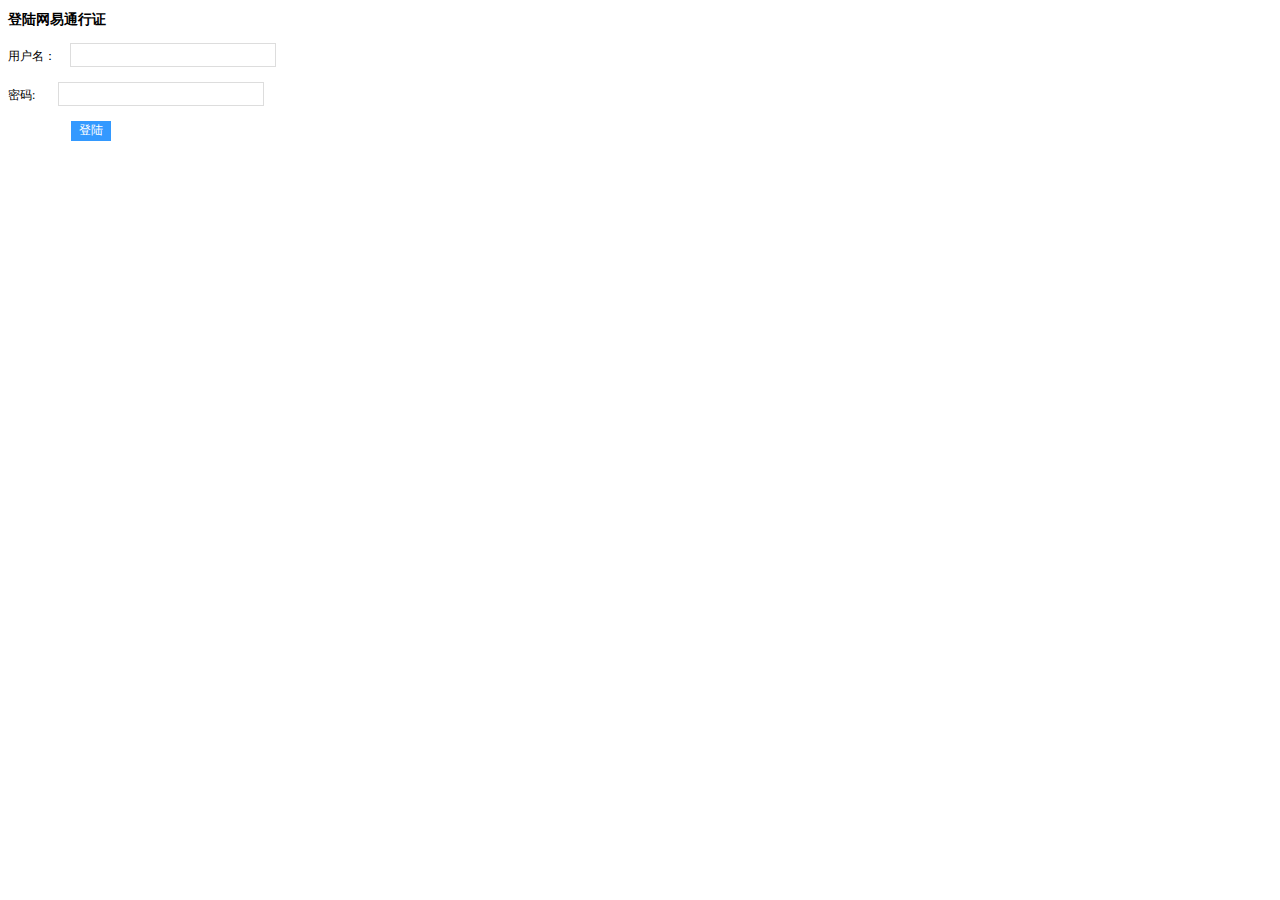
==== index.html @ 26f9ab6d "2" ====
<!DOCTYPE html PUBLIC "-//W3C//DTD XHTML 1.0 Transitional//EN" "http://www.w3.org/TR/xhtml1/DTD/xhtml1-transitional.dtd">
<html xmlns="http://www.w3.org/1999/xhtml">
<head>
<meta http-equiv="Content-Type" content="text/html; charset=utf-8" />
<title>无标题文档</title>
<style type="text/css">
input,button,select,textarea{outline:none}
appearance:none;
div{
	margin-bottom:20px;
}
h2{
	font-family:"微软雅黑";
	font-size:14px;
	font-weight:bold;
	line-height:16px;
	margin-bottom:15px;
}
.t{
	width:200px;
	height:20px;
	border:1px solid #ddd;
	margin-bottom:15px;
	margin-left:10px;
}
.l{
	width:60px;
	font-family:宋体;
	font-size:12px;
	vertical-align:central;
}
#dl{       width:40px;
           height:20px;
	       font-family:simsun;
           font-size:12px;
           color:#FFF;
		   border:none;
		   background-color:#39F;
		   margin-left:63px;
   
   }
</style>
</head>

<body>
<h2>登陆网易通行证</h2>
<form action="/login">
  <div>
  <label class="l">用户名：</label>
  <input type="text" name="username" class="t"/>
  </div>
  <div class="b">
  <label class="l">密码:&nbsp;&nbsp;&nbsp;</label>
  <input type="text" name="password" class="t"/>
  </div>
  <div>
  <button type="submit" id="dl">登陆</button>
  </div>
</form>
</body>
</html>
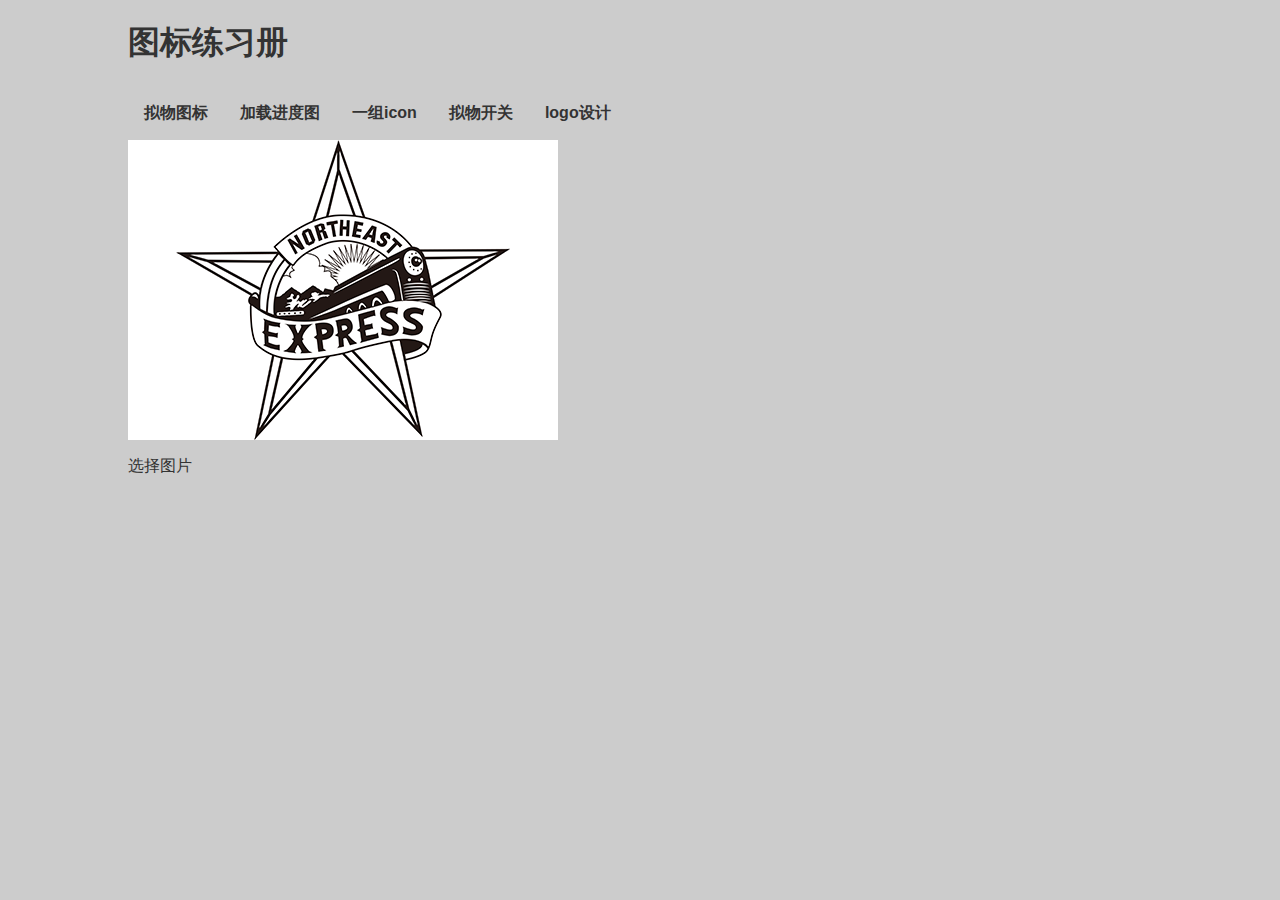
==== commit 30eb12ef: "5" ====
--- a/index.html
+++ b/index.html
@@ -1,61 +1,31 @@
-<!DOCTYPE html PUBLIC "-//W3C//DTD XHTML 1.0 Transitional//EN" "http://www.w3.org/TR/xhtml1/DTD/xhtml1-transitional.dtd">
-<html xmlns="http://www.w3.org/1999/xhtml">
+<!doctype html>
+<html lang="en">
 <head>
-<meta http-equiv="Content-Type" content="text/html; charset=utf-8" />
-<title>无标题文档</title>
-<style type="text/css">
-input,button,select,textarea{outline:none}
-appearance:none;
-div{
-	margin-bottom:20px;
-}
-h2{
-	font-family:"微软雅黑";
-	font-size:14px;
-	font-weight:bold;
-	line-height:16px;
-	margin-bottom:15px;
-}
-.t{
-	width:200px;
-	height:20px;
-	border:1px solid #ddd;
-	margin-bottom:15px;
-	margin-left:10px;
-}
-.l{
-	width:60px;
-	font-family:宋体;
-	font-size:12px;
-	vertical-align:central;
-}
-#dl{       width:40px;
-           height:20px;
-	       font-family:simsun;
-           font-size:12px;
-           color:#FFF;
-		   border:none;
-		   background-color:#39F;
-		   margin-left:63px;
-   
-   }
-</style>
+	<meta charset="UTF-8">
+	<title>Image Gallery</title>
+	<link rel="stylesheet" type="text/css" href="layout.css">
 </head>
-
 <body>
-<h2>登陆网易通行证</h2>
-<form action="/login">
-  <div>
-  <label class="l">用户名：</label>
-  <input type="text" name="username" class="t"/>
-  </div>
-  <div class="b">
-  <label class="l">密码:&nbsp;&nbsp;&nbsp;</label>
-  <input type="text" name="password" class="t"/>
-  </div>
-  <div>
-  <button type="submit" id="dl">登陆</button>
-  </div>
-</form>
+	<h1>图标练习册</h1>
+	<ul id="imagegallery">
+		<li>
+			<a href="images/icon05.png" title="拟物图标">拟物图标</a>
+		</li>
+		<li>
+			<a href="images/icon06.gif" title="进度图">加载进度图</a>
+		</li>
+		<li>
+			<a href="images/linmo01.png" title="icon">一组icon</a>
+		</li>
+		<li>
+			<a href="images/siemens.png" title="拟物开关">拟物开关</a>
+		</li>
+		<li>
+			<a href="images/sunlogo.jpg" title="logo">logo设计</a>
+		</li>
+	</ul>
+<img src="images/shuzihuabiaozhi.png" id="placeholder" alt="my image gallery"/ >
+<p id="description">选择图片</p>
+<script type="text/javascript" src="showPic.js"></script>
 </body>
-</html>
+</html>--- a/layout.css
+++ b/layout.css
@@ -0,0 +1,28 @@
+body{
+	margin:1em 10%;
+	color:#333;
+	font-family: "Helvetica","Arial","serif";
+	background-color: #ccc;
+
+}
+h1{
+	color: #333;
+}
+a{
+	text-decoration: none;
+	color:#333;
+	font-weight: bold;
+	background-color: transparent;
+}
+ul{
+	padding: 0;
+}
+li{
+	padding: 1em;
+	list-style-type: none;
+	float: left;
+}
+img{
+	display: block;
+	clear: both;
+}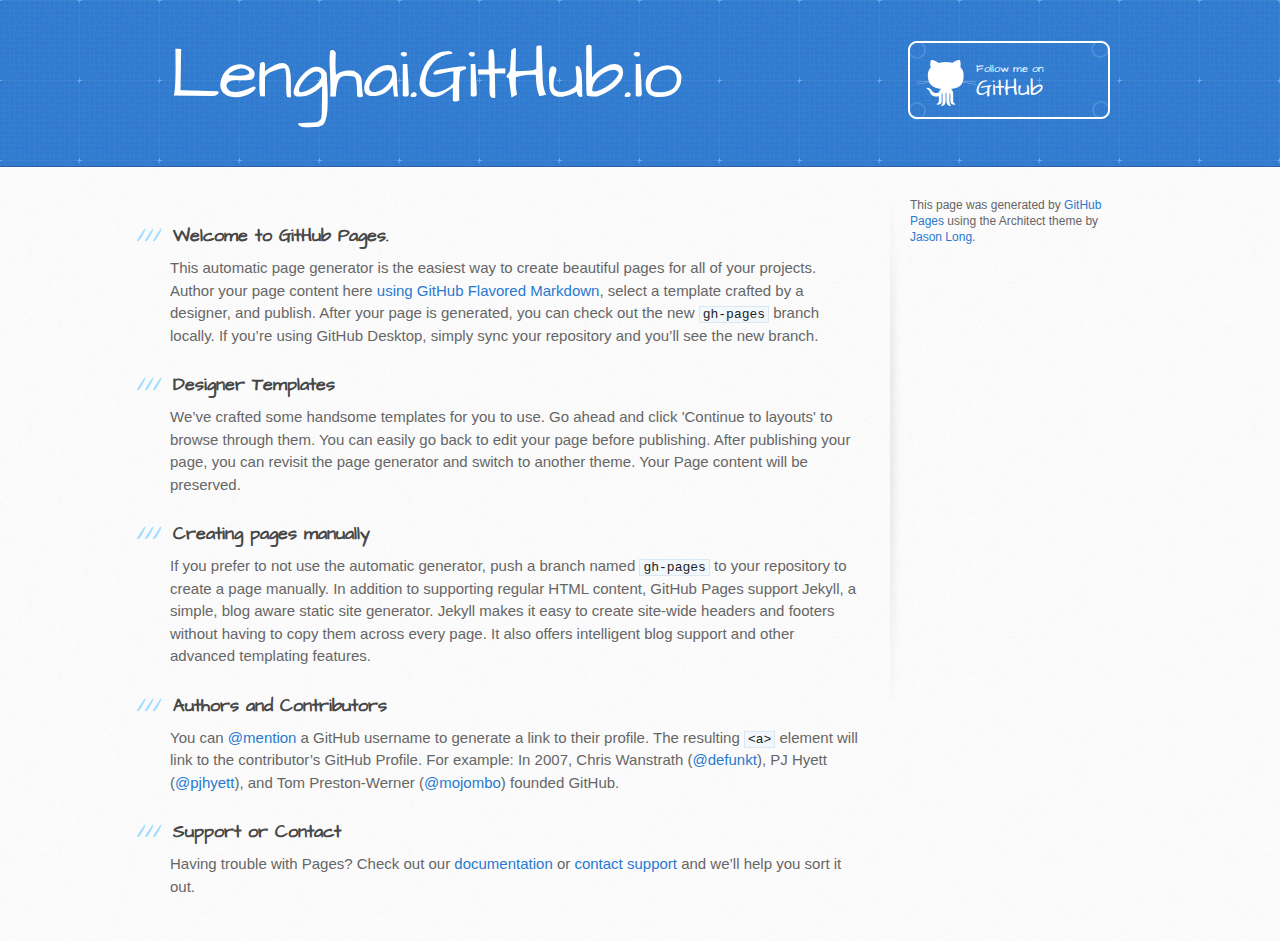
==== commit 1487c75c: "Replace master branch with page content via GitHub" ====
--- a/index.html
+++ b/index.html
@@ -1,31 +1,67 @@
-<!doctype html>
-<html lang="en">
-<head>
-	<meta charset="UTF-8">
-	<title>Image Gallery</title>
-	<link rel="stylesheet" type="text/css" href="layout.css">
-</head>
-<body>
-	<h1>图标练习册</h1>
-	<ul id="imagegallery">
-		<li>
-			<a href="images/icon05.png" title="拟物图标">拟物图标</a>
-		</li>
-		<li>
-			<a href="images/icon06.gif" title="进度图">加载进度图</a>
-		</li>
-		<li>
-			<a href="images/linmo01.png" title="icon">一组icon</a>
-		</li>
-		<li>
-			<a href="images/siemens.png" title="拟物开关">拟物开关</a>
-		</li>
-		<li>
-			<a href="images/sunlogo.jpg" title="logo">logo设计</a>
-		</li>
-	</ul>
-<img src="images/shuzihuabiaozhi.png" id="placeholder" alt="my image gallery"/ >
-<p id="description">选择图片</p>
-<script type="text/javascript" src="showPic.js"></script>
-</body>
-</html>+<!DOCTYPE html>
+<html>
+  <head>
+    <meta charset='utf-8'>
+    <meta http-equiv="X-UA-Compatible" content="chrome=1">
+    <meta name="viewport" content="width=device-width, initial-scale=1, maximum-scale=1">
+    <link href='https://fonts.googleapis.com/css?family=Architects+Daughter' rel='stylesheet' type='text/css'>
+    <link rel="stylesheet" type="text/css" href="stylesheets/stylesheet.css" media="screen">
+    <link rel="stylesheet" type="text/css" href="stylesheets/github-light.css" media="screen">
+    <link rel="stylesheet" type="text/css" href="stylesheets/print.css" media="print">
+
+    <!--[if lt IE 9]>
+    <script src="//html5shiv.googlecode.com/svn/trunk/html5.js"></script>
+    <![endif]-->
+
+    <title>Lenghai.GitHub.io by lenghai</title>
+  </head>
+
+  <body>
+    <header>
+      <div class="inner">
+        <h1>Lenghai.GitHub.io</h1>
+        <h2></h2>
+        <a href="https://github.com/lenghai" class="button"><small>Follow me on</small> GitHub</a>
+      </div>
+    </header>
+
+    <div id="content-wrapper">
+      <div class="inner clearfix">
+        <section id="main-content">
+          <h3>
+<a id="welcome-to-github-pages" class="anchor" href="#welcome-to-github-pages" aria-hidden="true"><span class="octicon octicon-link"></span></a>Welcome to GitHub Pages.</h3>
+
+<p>This automatic page generator is the easiest way to create beautiful pages for all of your projects. Author your page content here <a href="https://guides.github.com/features/mastering-markdown/">using GitHub Flavored Markdown</a>, select a template crafted by a designer, and publish. After your page is generated, you can check out the new <code>gh-pages</code> branch locally. If you’re using GitHub Desktop, simply sync your repository and you’ll see the new branch.</p>
+
+<h3>
+<a id="designer-templates" class="anchor" href="#designer-templates" aria-hidden="true"><span class="octicon octicon-link"></span></a>Designer Templates</h3>
+
+<p>We’ve crafted some handsome templates for you to use. Go ahead and click 'Continue to layouts' to browse through them. You can easily go back to edit your page before publishing. After publishing your page, you can revisit the page generator and switch to another theme. Your Page content will be preserved.</p>
+
+<h3>
+<a id="creating-pages-manually" class="anchor" href="#creating-pages-manually" aria-hidden="true"><span class="octicon octicon-link"></span></a>Creating pages manually</h3>
+
+<p>If you prefer to not use the automatic generator, push a branch named <code>gh-pages</code> to your repository to create a page manually. In addition to supporting regular HTML content, GitHub Pages support Jekyll, a simple, blog aware static site generator. Jekyll makes it easy to create site-wide headers and footers without having to copy them across every page. It also offers intelligent blog support and other advanced templating features.</p>
+
+<h3>
+<a id="authors-and-contributors" class="anchor" href="#authors-and-contributors" aria-hidden="true"><span class="octicon octicon-link"></span></a>Authors and Contributors</h3>
+
+<p>You can <a href="https://github.com/blog/821" class="user-mention">@mention</a> a GitHub username to generate a link to their profile. The resulting <code>&lt;a&gt;</code> element will link to the contributor’s GitHub Profile. For example: In 2007, Chris Wanstrath (<a href="https://github.com/defunkt" class="user-mention">@defunkt</a>), PJ Hyett (<a href="https://github.com/pjhyett" class="user-mention">@pjhyett</a>), and Tom Preston-Werner (<a href="https://github.com/mojombo" class="user-mention">@mojombo</a>) founded GitHub.</p>
+
+<h3>
+<a id="support-or-contact" class="anchor" href="#support-or-contact" aria-hidden="true"><span class="octicon octicon-link"></span></a>Support or Contact</h3>
+
+<p>Having trouble with Pages? Check out our <a href="https://help.github.com/pages">documentation</a> or <a href="https://github.com/contact">contact support</a> and we’ll help you sort it out.</p>
+        </section>
+
+        <aside id="sidebar">
+
+
+          <p>This page was generated by <a href="https://pages.github.com">GitHub Pages</a> using the Architect theme by <a href="https://twitter.com/jasonlong">Jason Long</a>.</p>
+        </aside>
+      </div>
+    </div>
+
+  
+  </body>
+</html>
--- a/stylesheets/stylesheet.css
+++ b/stylesheets/stylesheet.css
@@ -0,0 +1,881 @@
+/*! normalize.css v3.0.2 | MIT License | git.io/normalize */
+
+/**
+ * 1. Set default font family to sans-serif.
+ * 2. Prevent iOS text size adjust after orientation change, without disabling
+ *    user zoom.
+ */
+
+html {
+  font-family: sans-serif; /* 1 */
+  -webkit-text-size-adjust: 100%; /* 2 */
+  -ms-text-size-adjust: 100%; /* 2 */
+}
+
+/**
+ * Remove default margin.
+ */
+
+body {
+  margin: 0;
+}
+
+/* HTML5 display definitions
+   ========================================================================== */
+
+/**
+ * Correct `block` display not defined for any HTML5 element in IE 8/9.
+ * Correct `block` display not defined for `details` or `summary` in IE 10/11
+ * and Firefox.
+ * Correct `block` display not defined for `main` in IE 11.
+ */
+
+article,
+aside,
+details,
+figcaption,
+figure,
+footer,
+header,
+hgroup,
+main,
+menu,
+nav,
+section,
+summary {
+  display: block;
+}
+
+/**
+ * 1. Correct `inline-block` display not defined in IE 8/9.
+ * 2. Normalize vertical alignment of `progress` in Chrome, Firefox, and Opera.
+ */
+
+audio,
+canvas,
+progress,
+video {
+  display: inline-block; /* 1 */
+  vertical-align: baseline; /* 2 */
+}
+
+/**
+ * Prevent modern browsers from displaying `audio` without controls.
+ * Remove excess height in iOS 5 devices.
+ */
+
+audio:not([controls]) {
+  display: none;
+  height: 0;
+}
+
+/**
+ * Address `[hidden]` styling not present in IE 8/9/10.
+ * Hide the `template` element in IE 8/9/11, Safari, and Firefox < 22.
+ */
+
+[hidden],
+template {
+  display: none;
+}
+
+/* Links
+   ========================================================================== */
+
+/**
+ * Remove the gray background color from active links in IE 10.
+ */
+
+a {
+  background-color: transparent;
+}
+
+/**
+ * Improve readability when focused and also mouse hovered in all browsers.
+ */
+
+a:active,
+a:hover {
+  outline: 0;
+}
+
+/* Text-level semantics
+   ========================================================================== */
+
+/**
+ * Address styling not present in IE 8/9/10/11, Safari, and Chrome.
+ */
+
+abbr[title] {
+  border-bottom: 1px dotted;
+}
+
+/**
+ * Address style set to `bolder` in Firefox 4+, Safari, and Chrome.
+ */
+
+b,
+strong {
+  font-weight: bold;
+}
+
+/**
+ * Address styling not present in Safari and Chrome.
+ */
+
+dfn {
+  font-style: italic;
+}
+
+/**
+ * Address variable `h1` font-size and margin within `section` and `article`
+ * contexts in Firefox 4+, Safari, and Chrome.
+ */
+
+h1 {
+  margin: 0.67em 0;
+  font-size: 2em;
+}
+
+/**
+ * Address styling not present in IE 8/9.
+ */
+
+mark {
+  color: #000;
+  background: #ff0;
+}
+
+/**
+ * Address inconsistent and variable font size in all browsers.
+ */
+
+small {
+  font-size: 80%;
+}
+
+/**
+ * Prevent `sub` and `sup` affecting `line-height` in all browsers.
+ */
+
+sub,
+sup {
+  position: relative;
+  font-size: 75%;
+  line-height: 0;
+  vertical-align: baseline;
+}
+
+sup {
+  top: -0.5em;
+}
+
+sub {
+  bottom: -0.25em;
+}
+
+/* Embedded content
+   ========================================================================== */
+
+/**
+ * Remove border when inside `a` element in IE 8/9/10.
+ */
+
+img {
+  border: 0;
+}
+
+/**
+ * Correct overflow not hidden in IE 9/10/11.
+ */
+
+svg:not(:root) {
+  overflow: hidden;
+}
+
+/* Grouping content
+   ========================================================================== */
+
+/**
+ * Address margin not present in IE 8/9 and Safari.
+ */
+
+figure {
+  margin: 1em 40px;
+}
+
+/**
+ * Address differences between Firefox and other browsers.
+ */
+
+hr {
+  height: 0;
+  -moz-box-sizing: content-box;
+  box-sizing: content-box;
+}
+
+/**
+ * Contain overflow in all browsers.
+ */
+
+pre {
+  overflow: auto;
+}
+
+/**
+ * Address odd `em`-unit font size rendering in all browsers.
+ */
+
+code,
+kbd,
+pre,
+samp {
+  font-family: monospace, monospace;
+  font-size: 1em;
+}
+
+/* Forms
+   ========================================================================== */
+
+/**
+ * Known limitation: by default, Chrome and Safari on OS X allow very limited
+ * styling of `select`, unless a `border` property is set.
+ */
+
+/**
+ * 1. Correct color not being inherited.
+ *    Known issue: affects color of disabled elements.
+ * 2. Correct font properties not being inherited.
+ * 3. Address margins set differently in Firefox 4+, Safari, and Chrome.
+ */
+
+button,
+input,
+optgroup,
+select,
+textarea {
+  margin: 0; /* 3 */
+  font: inherit; /* 2 */
+  color: inherit; /* 1 */
+}
+
+/**
+ * Address `overflow` set to `hidden` in IE 8/9/10/11.
+ */
+
+button {
+  overflow: visible;
+}
+
+/**
+ * Address inconsistent `text-transform` inheritance for `button` and `select`.
+ * All other form control elements do not inherit `text-transform` values.
+ * Correct `button` style inheritance in Firefox, IE 8/9/10/11, and Opera.
+ * Correct `select` style inheritance in Firefox.
+ */
+
+button,
+select {
+  text-transform: none;
+}
+
+/**
+ * 1. Avoid the WebKit bug in Android 4.0.* where (2) destroys native `audio`
+ *    and `video` controls.
+ * 2. Correct inability to style clickable `input` types in iOS.
+ * 3. Improve usability and consistency of cursor style between image-type
+ *    `input` and others.
+ */
+
+button,
+html input[type="button"], /* 1 */
+input[type="reset"],
+input[type="submit"] {
+  -webkit-appearance: button; /* 2 */
+  cursor: pointer; /* 3 */
+}
+
+/**
+ * Re-set default cursor for disabled elements.
+ */
+
+button[disabled],
+html input[disabled] {
+  cursor: default;
+}
+
+/**
+ * Remove inner padding and border in Firefox 4+.
+ */
+
+button::-moz-focus-inner,
+input::-moz-focus-inner {
+  padding: 0;
+  border: 0;
+}
+
+/**
+ * Address Firefox 4+ setting `line-height` on `input` using `!important` in
+ * the UA stylesheet.
+ */
+
+input {
+  line-height: normal;
+}
+
+/**
+ * It's recommended that you don't attempt to style these elements.
+ * Firefox's implementation doesn't respect box-sizing, padding, or width.
+ *
+ * 1. Address box sizing set to `content-box` in IE 8/9/10.
+ * 2. Remove excess padding in IE 8/9/10.
+ */
+
+input[type="checkbox"],
+input[type="radio"] {
+  box-sizing: border-box; /* 1 */
+  padding: 0; /* 2 */
+}
+
+/**
+ * Fix the cursor style for Chrome's increment/decrement buttons. For certain
+ * `font-size` values of the `input`, it causes the cursor style of the
+ * decrement button to change from `default` to `text`.
+ */
+
+input[type="number"]::-webkit-inner-spin-button,
+input[type="number"]::-webkit-outer-spin-button {
+  height: auto;
+}
+
+/**
+ * 1. Address `appearance` set to `searchfield` in Safari and Chrome.
+ * 2. Address `box-sizing` set to `border-box` in Safari and Chrome
+ *    (include `-moz` to future-proof).
+ */
+
+input[type="search"] {
+  -webkit-box-sizing: content-box; /* 2 */
+  -moz-box-sizing: content-box;
+  box-sizing: content-box;
+  -webkit-appearance: textfield; /* 1 */
+}
+
+/**
+ * Remove inner padding and search cancel button in Safari and Chrome on OS X.
+ * Safari (but not Chrome) clips the cancel button when the search input has
+ * padding (and `textfield` appearance).
+ */
+
+input[type="search"]::-webkit-search-cancel-button,
+input[type="search"]::-webkit-search-decoration {
+  -webkit-appearance: none;
+}
+
+/**
+ * Define consistent border, margin, and padding.
+ */
+
+fieldset {
+  padding: 0.35em 0.625em 0.75em;
+  margin: 0 2px;
+  border: 1px solid #c0c0c0;
+}
+
+/**
+ * 1. Correct `color` not being inherited in IE 8/9/10/11.
+ * 2. Remove padding so people aren't caught out if they zero out fieldsets.
+ */
+
+legend {
+  padding: 0; /* 2 */
+  border: 0; /* 1 */
+}
+
+/**
+ * Remove default vertical scrollbar in IE 8/9/10/11.
+ */
+
+textarea {
+  overflow: auto;
+}
+
+/**
+ * Don't inherit the `font-weight` (applied by a rule above).
+ * NOTE: the default cannot safely be changed in Chrome and Safari on OS X.
+ */
+
+optgroup {
+  font-weight: bold;
+}
+
+/* Tables
+   ========================================================================== */
+
+/**
+ * Remove most spacing between table cells.
+ */
+
+table {
+  border-spacing: 0;
+  border-collapse: collapse;
+}
+
+td,
+th {
+  padding: 0;
+}
+
+/* LAYOUT STYLES */
+body {
+  font-family: 'Helvetica Neue', Helvetica, Arial, serif;
+  font-size: 15px;
+  font-weight: 400;
+  line-height: 1.5;
+  color: #666;
+  background: #fafafa url(../images/body-bg.jpg) 0 0 repeat;
+}
+
+p {
+  margin-top: 0;
+}
+
+a {
+  color: #2879d0;
+}
+a:hover {
+  color: #2268b2;
+}
+
+header {
+  padding-top: 40px;
+  padding-bottom: 40px;
+  font-family: 'Architects Daughter', 'Helvetica Neue', Helvetica, Arial, serif;
+  background: #2e7bcf url(../images/header-bg.jpg) 0 0 repeat-x;
+  border-bottom: solid 1px #275da1;
+}
+
+header h1 {
+  width: 540px;
+  margin-top: 0;
+  margin-bottom: 0.2em;
+  font-size: 72px;
+  font-weight: normal;
+  line-height: 1;
+  color: #fff;
+  letter-spacing: -1px;
+}
+
+header h2 {
+  width: 540px;
+  margin-top: 0;
+  margin-bottom: 0;
+  font-size: 26px;
+  font-weight: normal;
+  line-height: 1.3;
+  color: #9ddcff;
+  letter-spacing: 0;
+}
+
+.inner {
+  position: relative;
+  width: 940px;
+  margin: 0 auto;
+}
+
+#content-wrapper {
+  padding-top: 30px;
+  border-top: solid 1px #fff;
+}
+
+#main-content {
+  float: left;
+  width: 690px;
+}
+
+#main-content img {
+  max-width: 100%;
+}
+
+aside#sidebar {
+  float: right;
+  width: 200px;
+  min-height: 504px;
+  padding-left: 20px;
+  font-size: 12px;
+  line-height: 1.3;
+  background: transparent url(../images/sidebar-bg.jpg) 0 0 no-repeat;
+}
+
+aside#sidebar p.repo-owner,
+aside#sidebar p.repo-owner a {
+  font-weight: bold;
+}
+
+#downloads {
+  margin-bottom: 40px;
+}
+
+a.button {
+  width: 134px;
+  height: 58px;
+  padding-top: 22px;
+  padding-left: 68px;
+  font-family: 'Architects Daughter', 'Helvetica Neue', Helvetica, Arial, serif;
+  font-size: 23px;
+  line-height: 1.2;
+  color: #fff;
+}
+a.button small {
+  display: block;
+  font-size: 11px;
+}
+header a.button {
+  position: absolute;
+  top: 0;
+  right: 0;
+  background: transparent url(../images/github-button.png) 0 0 no-repeat;
+}
+aside a.button {
+  display: block;
+  width: 138px;
+  padding-left: 64px;
+  margin-bottom: 20px;
+  font-size: 21px;
+  background: transparent url(../images/download-button.png) 0 0 no-repeat;
+}
+
+code, pre {
+  margin-bottom: 30px;
+  font-family: Monaco, "Bitstream Vera Sans Mono", "Lucida Console", Terminal, monospace;
+  font-size: 13px;
+  color: #222;
+}
+
+code {
+  padding: 0 3px;
+  background-color: #f2f8fc;
+  border: solid 1px #dbe7f3;
+}
+
+pre {
+  padding: 20px;
+  overflow: auto;
+  text-shadow: none;
+  background: #fff;
+  border: solid 1px #f2f2f2;
+}
+pre code {
+  padding: 0;
+  color: #2879d0;
+  background-color: #fff;
+  border: none;
+}
+
+ul, ol, dl {
+  margin-bottom: 20px;
+}
+
+
+/* COMMON STYLES */
+
+hr {
+  height: 0;
+  margin-top: 1em;
+  margin-bottom: 1em;
+  border: 0;
+  border-top: solid 1px #ddd;
+}
+
+table {
+  width: 100%;
+  border: 1px solid #ebebeb;
+}
+
+th {
+  font-weight: 500;
+}
+
+td {
+  font-weight: 300;
+  text-align: center;
+  border: 1px solid #ebebeb;
+}
+
+form {
+  padding: 20px;
+  background: #f2f2f2;
+
+}
+
+
+/* GENERAL ELEMENT TYPE STYLES */
+
+#main-content h1 {
+  margin-top: 0;
+  margin-bottom: 0;
+  font-family: 'Architects Daughter', 'Helvetica Neue', Helvetica, Arial, serif;
+  font-size: 2.8em;
+  font-weight: normal;
+  color: #474747;
+  text-indent: 6px;
+  letter-spacing: -1px;
+}
+
+#main-content h1:before {
+  padding-right: 0.3em;
+  margin-left: -0.9em;
+  color: #9ddcff;
+  content: "/";
+}
+
+#main-content h2 {
+  margin-bottom: 8px;
+  font-family: 'Architects Daughter', 'Helvetica Neue', Helvetica, Arial, serif;
+  font-size: 22px;
+  font-weight: bold;
+  color: #474747;
+  text-indent: 4px;
+}
+#main-content h2:before {
+  padding-right: 0.3em;
+  margin-left: -1.5em;
+  content: "//";
+  color: #9ddcff;
+}
+
+#main-content h3 {
+  margin-top: 24px;
+  margin-bottom: 8px;
+  font-family: 'Architects Daughter', 'Helvetica Neue', Helvetica, Arial, serif;
+  font-size: 18px;
+  font-weight: bold;
+  color: #474747;
+  text-indent: 3px;
+}
+
+#main-content h3:before {
+  padding-right: 0.3em;
+  margin-left: -2em;
+  content: "///";
+  color: #9ddcff;
+}
+
+#main-content h4 {
+  margin-bottom: 8px;
+  font-family: 'Architects Daughter', 'Helvetica Neue', Helvetica, Arial, serif;
+  font-size: 15px;
+  font-weight: bold;
+  color: #474747;
+  text-indent: 3px;
+}
+
+h4:before {
+  padding-right: 0.3em;
+  margin-left: -2.8em;
+  content: "////";
+  color: #9ddcff;
+}
+
+#main-content h5 {
+  margin-bottom: 8px;
+  font-family: 'Architects Daughter', 'Helvetica Neue', Helvetica, Arial, serif;
+  font-size: 14px;
+  color: #474747;
+  text-indent: 3px;
+}
+h5:before {
+  padding-right: 0.3em;
+  margin-left: -3.2em;
+  content: "/////";
+  color: #9ddcff;
+}
+
+#main-content h6 {
+  margin-bottom: 8px;
+  font-family: 'Architects Daughter', 'Helvetica Neue', Helvetica, Arial, serif;
+  font-size: .8em;
+  color: #474747;
+  text-indent: 3px;
+}
+h6:before {
+  padding-right: 0.3em;
+  margin-left: -3.7em;
+  content: "//////";
+  color: #9ddcff;
+}
+
+p {
+  margin-bottom: 20px;
+}
+
+a {
+  text-decoration: none;
+}
+
+p a {
+  font-weight: 400;
+}
+
+blockquote {
+  padding: 0 0 0 30px;
+  margin-bottom: 20px;
+  font-size: 1.6em;
+  border-left: 10px solid #e9e9e9;
+}
+
+ul {
+  list-style-position: inside;
+  list-style: disc;
+  padding-left: 20px;
+}
+
+ol {
+  list-style-position: inside;
+  list-style: decimal;
+  padding-left: 3px;
+}
+
+dl dd {
+  font-style: italic;
+  font-weight: 100;
+}
+
+footer {
+  padding-top: 20px;
+  padding-bottom: 30px;
+  margin-top: 40px;
+  font-size: 13px;
+  color: #aaa;
+  background: transparent url('../images/hr.png') 0 0 no-repeat;
+}
+
+footer a {
+  color: #666;
+}
+footer a:hover {
+  color: #444;
+}
+
+/* MISC */
+.clearfix:after {
+  display: block;
+  height: 0;
+  clear: both;
+  visibility: hidden;
+  content: '.';
+}
+
+.clearfix {display: inline-block;}
+* html .clearfix {height: 1%;}
+.clearfix {display: block;}
+
+/* #Media Queries
+================================================== */
+
+/* Smaller than standard 960 (devices and browsers) */
+@media only screen and (max-width: 959px) { }
+
+/* Tablet Portrait size to standard 960 (devices and browsers) */
+@media only screen and (min-width: 768px) and (max-width: 959px) {
+  .inner {
+    width: 740px;
+  }
+  header h1, header h2 {
+    width: 340px;
+  }
+  header h1 {
+    font-size: 60px;
+  }
+  header h2 {
+    font-size: 30px;
+  }
+  #main-content {
+    width: 490px;
+  }
+  #main-content h1:before,
+  #main-content h2:before,
+  #main-content h3:before,
+  #main-content h4:before,
+  #main-content h5:before,
+  #main-content h6:before {
+    padding-right: 0;
+    margin-left: 0;
+    content: none;
+  }
+}
+
+/* All Mobile Sizes (devices and browser) */
+@media only screen and (max-width: 767px) {
+  .inner {
+    width: 93%;
+  }
+  header {
+    padding: 20px 0;
+  }
+  header .inner {
+    position: relative;
+  }
+  header h1, header h2 {
+    width: 100%;
+  }
+  header h1 {
+    font-size: 48px;
+  }
+  header h2 {
+    font-size: 24px;
+  }
+  header a.button {
+    position: relative;
+    display: inline-block;
+    width: auto;
+    height: auto;
+    padding: 5px 10px;
+    margin-top: 15px;
+    font-size: 13px;
+    line-height: 1;
+    color: #2879d0;
+    text-align: center;
+    background-color: #9ddcff;
+    background-image: none;
+    border-radius: 5px;
+    -moz-border-radius: 5px;
+    -webkit-border-radius: 5px;
+  }
+  header a.button small {
+    display: inline;
+    font-size: 13px;
+  }
+  #main-content,
+  aside#sidebar {
+    float: none;
+    width: 100% ! important;
+  }
+  aside#sidebar {
+    min-height: 0;
+    padding: 20px 0;
+    margin-top: 20px;
+    background-image: none;
+    border-top: solid 1px #ddd;
+  }
+  aside#sidebar a.button {
+    display: none;
+  }
+  #main-content h1:before,
+  #main-content h2:before,
+  #main-content h3:before,
+  #main-content h4:before,
+  #main-content h5:before,
+  #main-content h6:before {
+    padding-right: 0;
+    margin-left: 0;
+    content: none;
+  }
+}
+
+/* Mobile Landscape Size to Tablet Portrait (devices and browsers) */
+@media only screen and (min-width: 480px) and (max-width: 767px) { }
+
+/* Mobile Portrait Size to Mobile Landscape Size (devices and browsers) */
+@media only screen and (max-width: 479px) { }
+
--- a/stylesheets/github-light.css
+++ b/stylesheets/github-light.css
@@ -0,0 +1,116 @@
+/*
+   Copyright 2014 GitHub Inc.
+
+   Licensed under the Apache License, Version 2.0 (the "License");
+   you may not use this file except in compliance with the License.
+   You may obtain a copy of the License at
+
+       http://www.apache.org/licenses/LICENSE-2.0
+
+   Unless required by applicable law or agreed to in writing, software
+   distributed under the License is distributed on an "AS IS" BASIS,
+   WITHOUT WARRANTIES OR CONDITIONS OF ANY KIND, either express or implied.
+   See the License for the specific language governing permissions and
+   limitations under the License.
+
+*/
+
+.pl-c /* comment */ {
+  color: #969896;
+}
+
+.pl-c1      /* constant, markup.raw, meta.diff.header, meta.module-reference, meta.property-name, support, support.constant, support.variable, variable.other.constant */,
+.pl-s .pl-v /* string variable */ {
+  color: #0086b3;
+}
+
+.pl-e  /* entity */,
+.pl-en /* entity.name */ {
+  color: #795da3;
+}
+
+.pl-s .pl-s1 /* string source */,
+.pl-smi      /* storage.modifier.import, storage.modifier.package, storage.type.java, variable.other, variable.parameter.function */ {
+  color: #333;
+}
+
+.pl-ent /* entity.name.tag */ {
+  color: #63a35c;
+}
+
+.pl-k /* keyword, storage, storage.type */ {
+  color: #a71d5d;
+}
+
+.pl-pds              /* punctuation.definition.string, string.regexp.character-class */,
+.pl-s                /* string */,
+.pl-s .pl-pse .pl-s1 /* string punctuation.section.embedded source */,
+.pl-sr               /* string.regexp */,
+.pl-sr .pl-cce       /* string.regexp constant.character.escape */,
+.pl-sr .pl-sra       /* string.regexp string.regexp.arbitrary-repitition */,
+.pl-sr .pl-sre       /* string.regexp source.ruby.embedded */ {
+  color: #183691;
+}
+
+.pl-v /* variable */ {
+  color: #ed6a43;
+}
+
+.pl-id /* invalid.deprecated */ {
+  color: #b52a1d;
+}
+
+.pl-ii /* invalid.illegal */ {
+  background-color: #b52a1d;
+  color: #f8f8f8;
+}
+
+.pl-sr .pl-cce /* string.regexp constant.character.escape */ {
+  color: #63a35c;
+  font-weight: bold;
+}
+
+.pl-ml /* markup.list */ {
+  color: #693a17;
+}
+
+.pl-mh        /* markup.heading */,
+.pl-mh .pl-en /* markup.heading entity.name */,
+.pl-ms        /* meta.separator */ {
+  color: #1d3e81;
+  font-weight: bold;
+}
+
+.pl-mq /* markup.quote */ {
+  color: #008080;
+}
+
+.pl-mi /* markup.italic */ {
+  color: #333;
+  font-style: italic;
+}
+
+.pl-mb /* markup.bold */ {
+  color: #333;
+  font-weight: bold;
+}
+
+.pl-md /* markup.deleted, meta.diff.header.from-file */ {
+  background-color: #ffecec;
+  color: #bd2c00;
+}
+
+.pl-mi1 /* markup.inserted, meta.diff.header.to-file */ {
+  background-color: #eaffea;
+  color: #55a532;
+}
+
+.pl-mdr /* meta.diff.range */ {
+  color: #795da3;
+  font-weight: bold;
+}
+
+.pl-mo /* meta.output */ {
+  color: #1d3e81;
+}
+
--- a/stylesheets/print.css
+++ b/stylesheets/print.css
@@ -0,0 +1,228 @@
+html, body, div, span, applet, object, iframe,
+h1, h2, h3, h4, h5, h6, p, blockquote, pre,
+a, abbr, acronym, address, big, cite, code,
+del, dfn, em, img, ins, kbd, q, s, samp,
+small, strike, strong, sub, sup, tt, var,
+b, u, i, center,
+dl, dt, dd, ol, ul, li,
+fieldset, form, label, legend,
+table, caption, tbody, tfoot, thead, tr, th, td,
+article, aside, canvas, details, embed,
+figure, figcaption, footer, header, hgroup,
+menu, nav, output, ruby, section, summary,
+time, mark, audio, video {
+  padding: 0;
+  margin: 0;
+  font: inherit;
+  font-size: 100%;
+  vertical-align: baseline;
+  border: 0;
+}
+/* HTML5 display-role reset for older browsers */
+article, aside, details, figcaption, figure,
+footer, header, hgroup, menu, nav, section {
+  display: block;
+}
+body {
+  line-height: 1;
+}
+ol, ul {
+  list-style: none;
+}
+blockquote, q {
+  quotes: none;
+}
+blockquote:before, blockquote:after,
+q:before, q:after {
+  content: '';
+  content: none;
+}
+table {
+  border-spacing: 0;
+  border-collapse: collapse;
+}
+body {
+  font-family: 'Helvetica Neue', Helvetica, Arial, serif;
+  font-size: 13px;
+  line-height: 1.5;
+  color: #000;
+}
+
+a {
+  font-weight: bold;
+  color: #d5000d;
+}
+
+header {
+  padding-top: 35px;
+  padding-bottom: 10px;
+}
+
+header h1 {
+  font-size: 48px;
+  font-weight: bold;
+  line-height: 1.2;
+  color: #303030;
+  letter-spacing: -1px;
+}
+
+header h2 {
+  font-size: 24px;
+  font-weight: normal;
+  line-height: 1.3;
+  color: #aaa;
+  letter-spacing: -1px;
+}
+#downloads {
+  display: none;
+}
+#main_content {
+  padding-top: 20px;
+}
+
+code, pre {
+  margin-bottom: 30px;
+  font-family: Monaco, "Bitstream Vera Sans Mono", "Lucida Console", Terminal;
+  font-size: 12px;
+  color: #222;
+}
+
+code {
+  padding: 0 3px;
+}
+
+pre {
+  padding: 20px;
+  overflow: auto;
+  border: solid 1px #ddd;
+}
+pre code {
+  padding: 0;
+}
+
+ul, ol, dl {
+  margin-bottom: 20px;
+}
+
+
+/* COMMON STYLES */
+
+table {
+  width: 100%;
+  border: 1px solid #ebebeb;
+}
+
+th {
+  font-weight: 500;
+}
+
+td {
+  font-weight: 300;
+  text-align: center;
+  border: 1px solid #ebebeb;
+}
+
+form {
+  padding: 20px;
+  background: #f2f2f2;
+
+}
+
+
+/* GENERAL ELEMENT TYPE STYLES */
+
+h1 {
+  font-size: 2.8em;
+}
+
+h2 {
+  margin-bottom: 8px;
+  font-size: 22px;
+  font-weight: bold;
+  color: #303030;
+}
+
+h3 {
+  margin-bottom: 8px;
+  font-size: 18px;
+  font-weight: bold;
+  color: #d5000d;
+}
+
+h4 {
+  font-size: 16px;
+  font-weight: bold;
+  color: #303030;
+}
+
+h5 {
+  font-size: 1em;
+  color: #303030;
+}
+
+h6 {
+  font-size: .8em;
+  color: #303030;
+}
+
+p {
+  margin-bottom: 20px;
+  font-weight: 300;
+}
+
+a {
+  text-decoration: none;
+}
+
+p a {
+  font-weight: 400;
+}
+
+blockquote {
+  padding: 0 0 0 30px;
+  margin-bottom: 20px;
+  font-size: 1.6em;
+  border-left: 10px solid #e9e9e9;
+}
+
+ul li {
+  padding-left: 20px;
+  list-style-position: inside;
+  list-style: disc;
+}
+
+ol li {
+  padding-left: 3px;
+  list-style-position: inside;
+  list-style: decimal;
+}
+
+dl dd {
+  font-style: italic;
+  font-weight: 100;
+}
+
+footer {
+  padding-top: 20px;
+  padding-bottom: 30px;
+  margin-top: 40px;
+  font-size: 13px;
+  color: #aaa;
+}
+
+footer a {
+  color: #666;
+}
+
+/* MISC */
+.clearfix:after {
+  display: block;
+  height: 0;
+  clear: both;
+  visibility: hidden;
+  content: '.';
+}
+
+.clearfix {display: inline-block;}
+* html .clearfix {height: 1%;}
+.clearfix {display: block;}
